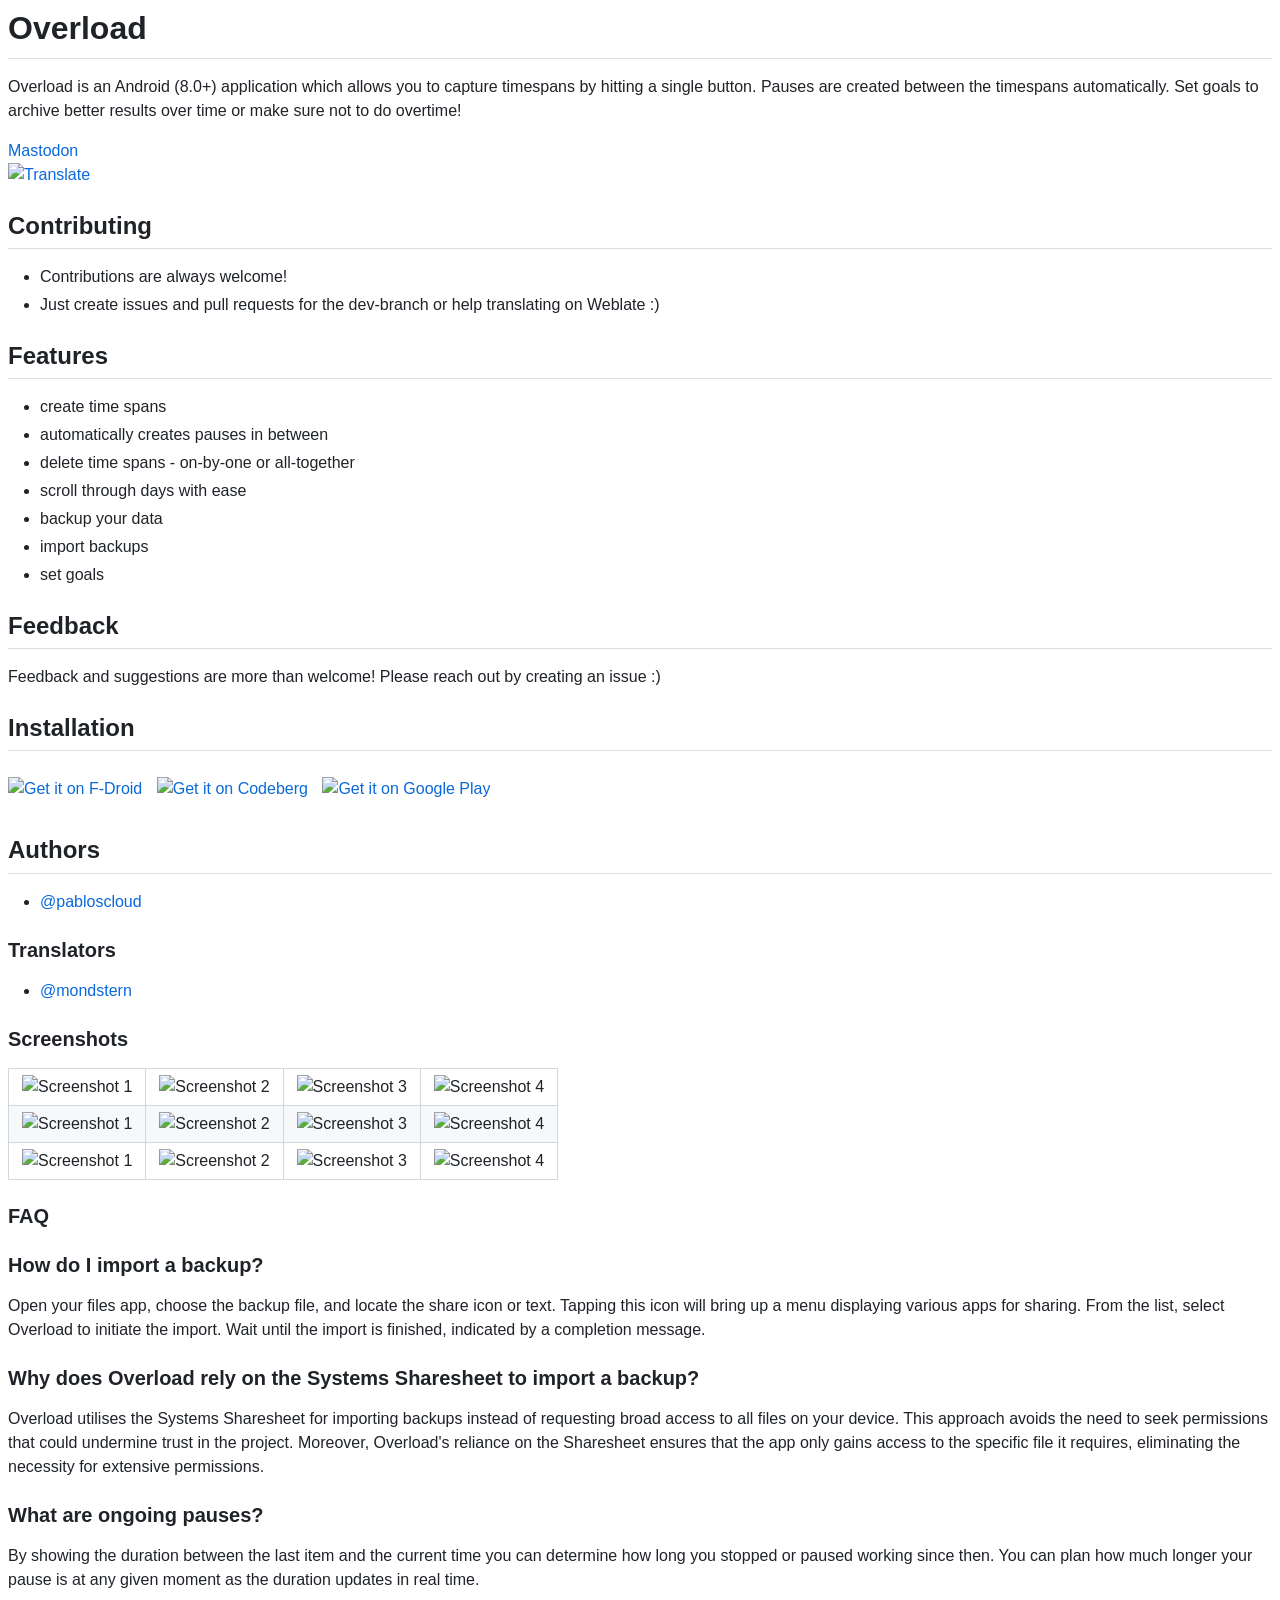
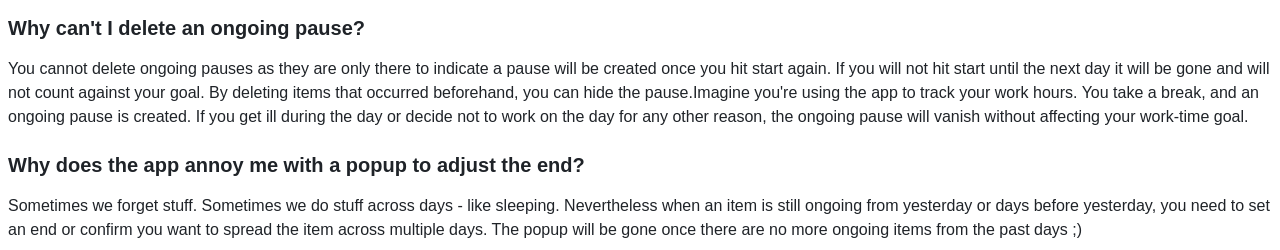
==== index.html @ 2bed5a21 "Update pages" ====
<!DOCTYPE html>
<html lang="“en-US”">
    <head>
        <meta charset="utf-8" />
        <meta name="viewport" content="width=device-width, initial-scale=1, minimal-ui" />
        <title>Overload for android</title>
        <link rel="stylesheet" href="style.css" />
    </head>
    <body>
        <article class="markdown-body">
            <h1>Overload</h1>
            <p>
                Overload is an Android (8.0+) application which allows you to capture timespans by hitting a single button. Pauses are created between the timespans automatically. Set goals to archive better results over time or make sure
                not to do overtime!
            </p>
            <a rel="me" href="https://fosstodon.org/@overloadapp">Mastodon</a>
            <p>
                <a href="https://translate.codeberg.org/engage/overload/">
                    <img alt="Translate" src="https://translate.codeberg.org/widget/overload/android/svg-badge.svg" />
                </a>
            </p>
            <h2>Contributing</h2>
            <ul>
                <li>Contributions are always welcome!</li>
                <li>Just create issues and pull requests for the dev-branch or help translating on Weblate :)</li>
            </ul>
            <h2>Features</h2>
            <ul>
                <li>create time spans</li>
                <li>automatically creates pauses in between</li>
                <li>delete time spans - on-by-one or all-together</li>
                <li>scroll through days with ease</li>
                <li>backup your data</li>
                <li>import backups</li>
                <li>set goals</li>
            </ul>
            <h2>Feedback</h2>
            <p>Feedback and suggestions are more than welcome! Please reach out by creating an issue :)</p>
            <h2>Installation</h2>
            <p>
                <a href="https://f-droid.org/app/cloud.pablos.overload">
                    <img src="https://fdroid.gitlab.io/artwork/badge/get-it-on.png" alt="Get it on F-Droid" height="60" />
                </a>
                <a href="https://codeberg.org/pabloscloud/Overload/releases">
                    <img alt="Get it on Codeberg" src="https://get-it-on.codeberg.org/get-it-on-blue-on-white.png" height="40" style="margin: 10px;" />
                </a>
                <a href="https://play.google.com/store/apps/details?id=cloud.pablos.overload">
                    <img alt="Get it on Google Play" src="https://play.google.com/intl/en_us/badges/static/images/badges/en_badge_web_generic.png" height="60" />
                </a>
            </p>
            <h2>Authors</h2>
            <ul>
                <li>
                    <a href="https://codeberg.org/pabloscloud">@pabloscloud</a>
                </li>
            </ul>
            <h3>Translators</h3>
            <ul>
                <li>
                    <a href="https://codeberg.org/mondstern">@mondstern</a>
                </li>
            </ul>
            <h3>Screenshots</h3>
            <table>
                <tbody>
                    <tr>
                        <td>
                            <img src="https://codeberg.org/pabloscloud/Overload/raw/branch/main/screenshots/1.png" alt="Screenshot 1" />
                        </td>
                        <td>
                            <img src="https://codeberg.org/pabloscloud/Overload/raw/branch/main/screenshots/2.png" alt="Screenshot 2" />
                        </td>
                        <td>
                            <img src="https://codeberg.org/pabloscloud/Overload/raw/branch/main/screenshots/3.png" alt="Screenshot 3" />
                        </td>
                        <td>
                            <img src="https://codeberg.org/pabloscloud/Overload/raw/branch/main/screenshots/4.png" alt="Screenshot 4" />
                        </td>
                    </tr>
                    <tr>
                        <td>
                            <img src="https://codeberg.org/pabloscloud/Overload/raw/branch/main/screenshots/5.png" alt="Screenshot 1" />
                        </td>
                        <td>
                            <img src="https://codeberg.org/pabloscloud/Overload/raw/branch/main/screenshots/6.png" alt="Screenshot 2" />
                        </td>
                        <td>
                            <img src="https://codeberg.org/pabloscloud/Overload/raw/branch/main/screenshots/7.png" alt="Screenshot 3" />
                        </td>
                        <td>
                            <img src="https://codeberg.org/pabloscloud/Overload/raw/branch/main/screenshots/8.png" alt="Screenshot 4" />
                        </td>
                    </tr>
                    <tr>
                        <td>
                            <img src="https://codeberg.org/pabloscloud/Overload/raw/branch/main/screenshots/9.png" alt="Screenshot 1" />
                        </td>
                        <td>
                            <img src="https://codeberg.org/pabloscloud/Overload/raw/branch/main/screenshots/10.png" alt="Screenshot 2" />
                        </td>
                        <td>
                            <img src="https://codeberg.org/pabloscloud/Overload/raw/branch/main/screenshots/11.png" alt="Screenshot 3" />
                        </td>
                        <td>
                            <img src="https://codeberg.org/pabloscloud/Overload/raw/branch/main/screenshots/12.png" alt="Screenshot 4" />
                        </td>
                    </tr>
                </tbody>
            </table>
            <h3>FAQ</h3>
            <h3 id="import-backup"><a href="#import-backup"></a>How do I import a backup?</h3>
            <p dir="auto">
                Open your files app, choose the backup file, and locate the share icon or text. Tapping this icon will bring up a menu displaying various apps for sharing. From the list, select Overload to initiate the import. Wait until
                the import is finished, indicated by a completion message.
            </p>
            <h3 id="why-does-overload-rely-on-the-systems-sharesheet-to-import-a-backup">
                <a href="#why-does-overload-rely-on-the-systems-sharesheet-to-import-a-backup"></a>Why does Overload rely on the Systems Sharesheet to import a backup?
            </h3>
            <p>
                Overload utilises the Systems Sharesheet for importing backups instead of requesting broad access to all files on your device. This approach avoids the need to seek permissions that could undermine trust in the project.
                Moreover, Overload's reliance on the Sharesheet ensures that the app only gains access to the specific file it requires, eliminating the necessity for extensive permissions.
            </p>
            <h3 id="what-are-ongoing-pauses"><a href="#what-are-ongoing-pauses"></a>What are ongoing pauses?</h3>
            <p>
                By showing the duration between the last item and the current time you can determine how long you stopped or paused working since then. You can plan how much longer your pause is at any given moment as the duration updates
                in real time.
            </p>
            <h3 id="delete-pause"><a href="#delete-pause"></a>Why can't I delete an ongoing pause?</h3>
            <p>
                You cannot delete ongoing pauses as they are only there to indicate a pause will be created once you hit start again. If you will not hit start until the next day it will be gone and will not count against your goal. By
                deleting items that occurred beforehand, you can hide the pause.Imagine you're using the app to track your work hours. You take a break, and an ongoing pause is created. If you get ill during the day or decide not to work on
                the day for any other reason, the ongoing pause will vanish without affecting your work-time goal.
            </p>
            <h3 id="spread-across-days"><a href="#spread-across-days"></a>Why does the app annoy me with a popup to adjust the end?</h3>
            <p>
                Sometimes we forget stuff. Sometimes we do stuff across days - like sleeping. Nevertheless when an item is still ongoing from yesterday or days before yesterday, you need to set an end or confirm you want to spread the item
                across multiple days. The popup will be gone once there are no more ongoing items from the past days ;)
            </p>
        </article>
    </body>
</html>
---- style.css ----
/*light*/
    .markdown-body {
      -ms-text-size-adjust: 100%;
      -webkit-text-size-adjust: 100%;
      margin: 0;
      color: #1F2328;
      background-color: #ffffff;
      font-family: -apple-system, BlinkMacSystemFont, "Segoe UI", "Noto Sans", Helvetica, Arial, sans-serif, "Apple Color Emoji", "Segoe UI Emoji";
      font-size: 16px;
      line-height: 1.5;
      word-wrap: break-word;
    }

    .markdown-body .octicon {
      display: inline-block;
      fill: currentColor;
      vertical-align: text-bottom;
    }

    .markdown-body h1:hover .anchor .octicon-link:before,
    .markdown-body h2:hover .anchor .octicon-link:before,
    .markdown-body h3:hover .anchor .octicon-link:before,
    .markdown-body h4:hover .anchor .octicon-link:before,
    .markdown-body h5:hover .anchor .octicon-link:before,
    .markdown-body h6:hover .anchor .octicon-link:before {
      width: 16px;
      height: 16px;
      content: ' ';
      display: inline-block;
      background-color: currentColor;
      -webkit-mask-image: url("data:image/svg+xml,<svg xmlns='http://www.w3.org/2000/svg' viewBox='0 0 16 16' version='1.1' aria-hidden='true'><path fill-rule='evenodd' d='M7.775 3.275a.75.75 0 001.06 1.06l1.25-1.25a2 2 0 112.83 2.83l-2.5 2.5a2 2 0 01-2.83 0 .75.75 0 00-1.06 1.06 3.5 3.5 0 004.95 0l2.5-2.5a3.5 3.5 0 00-4.95-4.95l-1.25 1.25zm-4.69 9.64a2 2 0 010-2.83l2.5-2.5a2 2 0 012.83 0 .75.75 0 001.06-1.06 3.5 3.5 0 00-4.95 0l-2.5 2.5a3.5 3.5 0 004.95 4.95l1.25-1.25a.75.75 0 00-1.06-1.06l-1.25 1.25a2 2 0 01-2.83 0z'></path></svg>");
      mask-image: url("data:image/svg+xml,<svg xmlns='http://www.w3.org/2000/svg' viewBox='0 0 16 16' version='1.1' aria-hidden='true'><path fill-rule='evenodd' d='M7.775 3.275a.75.75 0 001.06 1.06l1.25-1.25a2 2 0 112.83 2.83l-2.5 2.5a2 2 0 01-2.83 0 .75.75 0 00-1.06 1.06 3.5 3.5 0 004.95 0l2.5-2.5a3.5 3.5 0 00-4.95-4.95l-1.25 1.25zm-4.69 9.64a2 2 0 010-2.83l2.5-2.5a2 2 0 012.83 0 .75.75 0 001.06-1.06 3.5 3.5 0 00-4.95 0l-2.5 2.5a3.5 3.5 0 004.95 4.95l1.25-1.25a.75.75 0 00-1.06-1.06l-1.25 1.25a2 2 0 01-2.83 0z'></path></svg>");
    }

    .markdown-body details,
    .markdown-body figcaption,
    .markdown-body figure {
      display: block;
    }

    .markdown-body summary {
      display: list-item;
    }

    .markdown-body [hidden] {
      display: none !important;
    }

    .markdown-body a {
      background-color: transparent;
      color: #0969da;
      text-decoration: none;
    }

    .markdown-body abbr[title] {
      border-bottom: none;
      -webkit-text-decoration: underline dotted;
      text-decoration: underline dotted;
    }

    .markdown-body b,
    .markdown-body strong {
      font-weight: 600;
    }

    .markdown-body dfn {
      font-style: italic;
    }

    .markdown-body h1 {
      margin: .67em 0;
      font-weight: 600;
      padding-bottom: .3em;
      font-size: 2em;
      border-bottom: 1px solid hsla(210, 18%, 87%, 1);
    }

    .markdown-body mark {
      background-color: #fff8c5;
      color: #1F2328;
    }

    .markdown-body small {
      font-size: 90%;
    }

    .markdown-body sub,
    .markdown-body sup {
      font-size: 75%;
      line-height: 0;
      position: relative;
      vertical-align: baseline;
    }

    .markdown-body sub {
      bottom: -0.25em;
    }

    .markdown-body sup {
      top: -0.5em;
    }

    .markdown-body img {
      border-style: none;
      max-width: 100%;
      box-sizing: content-box;
      background-color: #ffffff;
    }

    .markdown-body code,
    .markdown-body kbd,
    .markdown-body pre,
    .markdown-body samp {
      font-family: monospace;
      font-size: 1em;
    }

    .markdown-body figure {
      margin: 1em 40px;
    }

    .markdown-body hr {
      box-sizing: content-box;
      overflow: hidden;
      background: transparent;
      border-bottom: 1px solid hsla(210, 18%, 87%, 1);
      height: .25em;
      padding: 0;
      margin: 24px 0;
      background-color: #d0d7de;
      border: 0;
    }

    .markdown-body input {
      font: inherit;
      margin: 0;
      overflow: visible;
      font-family: inherit;
      font-size: inherit;
      line-height: inherit;
    }

    .markdown-body [type=button],
    .markdown-body [type=reset],
    .markdown-body [type=submit] {
      -webkit-appearance: button;
    }

    .markdown-body [type=checkbox],
    .markdown-body [type=radio] {
      box-sizing: border-box;
      padding: 0;
    }

    .markdown-body [type=number]::-webkit-inner-spin-button,
    .markdown-body [type=number]::-webkit-outer-spin-button {
      height: auto;
    }

    .markdown-body [type=search]::-webkit-search-cancel-button,
    .markdown-body [type=search]::-webkit-search-decoration {
      -webkit-appearance: none;
    }

    .markdown-body ::-webkit-input-placeholder {
      color: inherit;
      opacity: .54;
    }

    .markdown-body ::-webkit-file-upload-button {
      -webkit-appearance: button;
      font: inherit;
    }

    .markdown-body a:hover {
      text-decoration: underline;
    }

    .markdown-body ::placeholder {
      color: #6e7781;
      opacity: 1;
    }

    .markdown-body hr::before {
      display: table;
      content: "";
    }

    .markdown-body hr::after {
      display: table;
      clear: both;
      content: "";
    }

    .markdown-body table {
      border-spacing: 0;
      border-collapse: collapse;
      display: block;
      width: max-content;
      max-width: 100%;
      overflow: auto;
    }

    .markdown-body td,
    .markdown-body th {
      padding: 0;
    }

    .markdown-body details summary {
      cursor: pointer;
    }

    .markdown-body details:not([open])>*:not(summary) {
      display: none !important;
    }

    .markdown-body a:focus,
    .markdown-body [role=button]:focus,
    .markdown-body input[type=radio]:focus,
    .markdown-body input[type=checkbox]:focus {
      outline: 2px solid #0969da;
      outline-offset: -2px;
      box-shadow: none;
    }

    .markdown-body a:focus:not(:focus-visible),
    .markdown-body [role=button]:focus:not(:focus-visible),
    .markdown-body input[type=radio]:focus:not(:focus-visible),
    .markdown-body input[type=checkbox]:focus:not(:focus-visible) {
      outline: solid 1px transparent;
    }

    .markdown-body a:focus-visible,
    .markdown-body [role=button]:focus-visible,
    .markdown-body input[type=radio]:focus-visible,
    .markdown-body input[type=checkbox]:focus-visible {
      outline: 2px solid #0969da;
      outline-offset: -2px;
      box-shadow: none;
    }

    .markdown-body a:not([class]):focus,
    .markdown-body a:not([class]):focus-visible,
    .markdown-body input[type=radio]:focus,
    .markdown-body input[type=radio]:focus-visible,
    .markdown-body input[type=checkbox]:focus,
    .markdown-body input[type=checkbox]:focus-visible {
      outline-offset: 0;
    }

    .markdown-body kbd {
      display: inline-block;
      padding: 3px 5px;
      font: 11px ui-monospace, SFMono-Regular, SF Mono, Menlo, Consolas, Liberation Mono, monospace;
      line-height: 10px;
      color: #1F2328;
      vertical-align: middle;
      background-color: #f6f8fa;
      border: solid 1px rgba(175, 184, 193, 0.2);
      border-bottom-color: rgba(175, 184, 193, 0.2);
      border-radius: 6px;
      box-shadow: inset 0 -1px 0 rgba(175, 184, 193, 0.2);
    }

    .markdown-body h1,
    .markdown-body h2,
    .markdown-body h3,
    .markdown-body h4,
    .markdown-body h5,
    .markdown-body h6 {
      margin-top: 24px;
      margin-bottom: 16px;
      font-weight: 600;
      line-height: 1.25;
    }

    .markdown-body h2 {
      font-weight: 600;
      padding-bottom: .3em;
      font-size: 1.5em;
      border-bottom: 1px solid hsla(210, 18%, 87%, 1);
    }

    .markdown-body h3 {
      font-weight: 600;
      font-size: 1.25em;
    }

    .markdown-body h4 {
      font-weight: 600;
      font-size: 1em;
    }

    .markdown-body h5 {
      font-weight: 600;
      font-size: .875em;
    }

    .markdown-body h6 {
      font-weight: 600;
      font-size: .85em;
      color: #656d76;
    }

    .markdown-body p {
      margin-top: 0;
      margin-bottom: 10px;
    }

    .markdown-body blockquote {
      margin: 0;
      padding: 0 1em;
      color: #656d76;
      border-left: .25em solid #d0d7de;
    }

    .markdown-body ul,
    .markdown-body ol {
      margin-top: 0;
      margin-bottom: 0;
      padding-left: 2em;
    }

    .markdown-body ol ol,
    .markdown-body ul ol {
      list-style-type: lower-roman;
    }

    .markdown-body ul ul ol,
    .markdown-body ul ol ol,
    .markdown-body ol ul ol,
    .markdown-body ol ol ol {
      list-style-type: lower-alpha;
    }

    .markdown-body dd {
      margin-left: 0;
    }

    .markdown-body tt,
    .markdown-body code,
    .markdown-body samp {
      font-family: ui-monospace, SFMono-Regular, SF Mono, Menlo, Consolas, Liberation Mono, monospace;
      font-size: 12px;
    }

    .markdown-body pre {
      margin-top: 0;
      margin-bottom: 0;
      font-family: ui-monospace, SFMono-Regular, SF Mono, Menlo, Consolas, Liberation Mono, monospace;
      font-size: 12px;
      word-wrap: normal;
    }

    .markdown-body .octicon {
      display: inline-block;
      overflow: visible !important;
      vertical-align: text-bottom;
      fill: currentColor;
    }

    .markdown-body input::-webkit-outer-spin-button,
    .markdown-body input::-webkit-inner-spin-button {
      margin: 0;
      -webkit-appearance: none;
      appearance: none;
    }

    .markdown-body::before {
      display: table;
      content: "";
    }

    .markdown-body::after {
      display: table;
      clear: both;
      content: "";
    }

    .markdown-body>*:first-child {
      margin-top: 0 !important;
    }

    .markdown-body>*:last-child {
      margin-bottom: 0 !important;
    }

    .markdown-body a:not([href]) {
      color: inherit;
      text-decoration: none;
    }

    .markdown-body .absent {
      color: #d1242f;
    }

    .markdown-body .anchor {
      float: left;
      padding-right: 4px;
      margin-left: -20px;
      line-height: 1;
    }

    .markdown-body .anchor:focus {
      outline: none;
    }

    .markdown-body p,
    .markdown-body blockquote,
    .markdown-body ul,
    .markdown-body ol,
    .markdown-body dl,
    .markdown-body table,
    .markdown-body pre,
    .markdown-body details {
      margin-top: 0;
      margin-bottom: 16px;
    }

    .markdown-body blockquote>:first-child {
      margin-top: 0;
    }

    .markdown-body blockquote>:last-child {
      margin-bottom: 0;
    }

    .markdown-body h1 .octicon-link,
    .markdown-body h2 .octicon-link,
    .markdown-body h3 .octicon-link,
    .markdown-body h4 .octicon-link,
    .markdown-body h5 .octicon-link,
    .markdown-body h6 .octicon-link {
      color: #1F2328;
      vertical-align: middle;
      visibility: hidden;
    }

    .markdown-body h1:hover .anchor,
    .markdown-body h2:hover .anchor,
    .markdown-body h3:hover .anchor,
    .markdown-body h4:hover .anchor,
    .markdown-body h5:hover .anchor,
    .markdown-body h6:hover .anchor {
      text-decoration: none;
    }

    .markdown-body h1:hover .anchor .octicon-link,
    .markdown-body h2:hover .anchor .octicon-link,
    .markdown-body h3:hover .anchor .octicon-link,
    .markdown-body h4:hover .anchor .octicon-link,
    .markdown-body h5:hover .anchor .octicon-link,
    .markdown-body h6:hover .anchor .octicon-link {
      visibility: visible;
    }

    .markdown-body h1 tt,
    .markdown-body h1 code,
    .markdown-body h2 tt,
    .markdown-body h2 code,
    .markdown-body h3 tt,
    .markdown-body h3 code,
    .markdown-body h4 tt,
    .markdown-body h4 code,
    .markdown-body h5 tt,
    .markdown-body h5 code,
    .markdown-body h6 tt,
    .markdown-body h6 code {
      padding: 0 .2em;
      font-size: inherit;
    }

    .markdown-body summary h1,
    .markdown-body summary h2,
    .markdown-body summary h3,
    .markdown-body summary h4,
    .markdown-body summary h5,
    .markdown-body summary h6 {
      display: inline-block;
    }

    .markdown-body summary h1 .anchor,
    .markdown-body summary h2 .anchor,
    .markdown-body summary h3 .anchor,
    .markdown-body summary h4 .anchor,
    .markdown-body summary h5 .anchor,
    .markdown-body summary h6 .anchor {
      margin-left: -40px;
    }

    .markdown-body summary h1,
    .markdown-body summary h2 {
      padding-bottom: 0;
      border-bottom: 0;
    }

    .markdown-body ul.no-list,
    .markdown-body ol.no-list {
      padding: 0;
      list-style-type: none;
    }

    .markdown-body ol[type="a s"] {
      list-style-type: lower-alpha;
    }

    .markdown-body ol[type="A s"] {
      list-style-type: upper-alpha;
    }

    .markdown-body ol[type="i s"] {
      list-style-type: lower-roman;
    }

    .markdown-body ol[type="I s"] {
      list-style-type: upper-roman;
    }

    .markdown-body ol[type="1"] {
      list-style-type: decimal;
    }

    .markdown-body div>ol:not([type]) {
      list-style-type: decimal;
    }

    .markdown-body ul ul,
    .markdown-body ul ol,
    .markdown-body ol ol,
    .markdown-body ol ul {
      margin-top: 0;
      margin-bottom: 0;
    }

    .markdown-body li>p {
      margin-top: 16px;
    }

    .markdown-body li+li {
      margin-top: .25em;
    }

    .markdown-body dl {
      padding: 0;
    }

    .markdown-body dl dt {
      padding: 0;
      margin-top: 16px;
      font-size: 1em;
      font-style: italic;
      font-weight: 600;
    }

    .markdown-body dl dd {
      padding: 0 16px;
      margin-bottom: 16px;
    }

    .markdown-body table th {
      font-weight: 600;
    }

    .markdown-body table th,
    .markdown-body table td {
      padding: 6px 13px;
      border: 1px solid #d0d7de;
    }

    .markdown-body table td>:last-child {
      margin-bottom: 0;
    }

    .markdown-body table tr {
      background-color: #ffffff;
      border-top: 1px solid hsla(210, 18%, 87%, 1);
    }

    .markdown-body table tr:nth-child(2n) {
      background-color: #f6f8fa;
    }

    .markdown-body table img {
      background-color: transparent;
    }

    .markdown-body img[align=right] {
      padding-left: 20px;
    }

    .markdown-body img[align=left] {
      padding-right: 20px;
    }

    .markdown-body .emoji {
      max-width: none;
      vertical-align: text-top;
      background-color: transparent;
    }

    .markdown-body span.frame {
      display: block;
      overflow: hidden;
    }

    .markdown-body span.frame>span {
      display: block;
      float: left;
      width: auto;
      padding: 7px;
      margin: 13px 0 0;
      overflow: hidden;
      border: 1px solid #d0d7de;
    }

    .markdown-body span.frame span img {
      display: block;
      float: left;
    }

    .markdown-body span.frame span span {
      display: block;
      padding: 5px 0 0;
      clear: both;
      color: #1F2328;
    }

    .markdown-body span.align-center {
      display: block;
      overflow: hidden;
      clear: both;
    }

    .markdown-body span.align-center>span {
      display: block;
      margin: 13px auto 0;
      overflow: hidden;
      text-align: center;
    }

    .markdown-body span.align-center span img {
      margin: 0 auto;
      text-align: center;
    }

    .markdown-body span.align-right {
      display: block;
      overflow: hidden;
      clear: both;
    }

    .markdown-body span.align-right>span {
      display: block;
      margin: 13px 0 0;
      overflow: hidden;
      text-align: right;
    }

    .markdown-body span.align-right span img {
      margin: 0;
      text-align: right;
    }

    .markdown-body span.float-left {
      display: block;
      float: left;
      margin-right: 13px;
      overflow: hidden;
    }

    .markdown-body span.float-left span {
      margin: 13px 0 0;
    }

    .markdown-body span.float-right {
      display: block;
      float: right;
      margin-left: 13px;
      overflow: hidden;
    }

    .markdown-body span.float-right>span {
      display: block;
      margin: 13px auto 0;
      overflow: hidden;
      text-align: right;
    }

    .markdown-body code,
    .markdown-body tt {
      padding: .2em .4em;
      margin: 0;
      font-size: 85%;
      white-space: break-spaces;
      background-color: rgba(175, 184, 193, 0.2);
      border-radius: 6px;
    }

    .markdown-body code br,
    .markdown-body tt br {
      display: none;
    }

    .markdown-body del code {
      text-decoration: inherit;
    }

    .markdown-body samp {
      font-size: 85%;
    }

    .markdown-body pre code {
      font-size: 100%;
    }

    .markdown-body pre>code {
      padding: 0;
      margin: 0;
      word-break: normal;
      white-space: pre;
      background: transparent;
      border: 0;
    }

    .markdown-body .highlight {
      margin-bottom: 16px;
    }

    .markdown-body .highlight pre {
      margin-bottom: 0;
      word-break: normal;
    }

    .markdown-body .highlight pre,
    .markdown-body pre {
      padding: 16px;
      overflow: auto;
      font-size: 85%;
      line-height: 1.45;
      color: #1F2328;
      background-color: #f6f8fa;
      border-radius: 6px;
    }

    .markdown-body pre code,
    .markdown-body pre tt {
      display: inline;
      max-width: auto;
      padding: 0;
      margin: 0;
      overflow: visible;
      line-height: inherit;
      word-wrap: normal;
      background-color: transparent;
      border: 0;
    }

    .markdown-body .csv-data td,
    .markdown-body .csv-data th {
      padding: 5px;
      overflow: hidden;
      font-size: 12px;
      line-height: 1;
      text-align: left;
      white-space: nowrap;
    }

    .markdown-body .csv-data .blob-num {
      padding: 10px 8px 9px;
      text-align: right;
      background: #ffffff;
      border: 0;
    }

    .markdown-body .csv-data tr {
      border-top: 0;
    }

    .markdown-body .csv-data th {
      font-weight: 600;
      background: #f6f8fa;
      border-top: 0;
    }

    .markdown-body [data-footnote-ref]::before {
      content: "[";
    }

    .markdown-body [data-footnote-ref]::after {
      content: "]";
    }

    .markdown-body .footnotes {
      font-size: 12px;
      color: #656d76;
      border-top: 1px solid #d0d7de;
    }

    .markdown-body .footnotes ol {
      padding-left: 16px;
    }

    .markdown-body .footnotes ol ul {
      display: inline-block;
      padding-left: 16px;
      margin-top: 16px;
    }

    .markdown-body .footnotes li {
      position: relative;
    }

    .markdown-body .footnotes li:target::before {
      position: absolute;
      top: -8px;
      right: -8px;
      bottom: -8px;
      left: -24px;
      pointer-events: none;
      content: "";
      border: 2px solid #0969da;
      border-radius: 6px;
    }

    .markdown-body .footnotes li:target {
      color: #1F2328;
    }

    .markdown-body .footnotes .data-footnote-backref g-emoji {
      font-family: monospace;
    }

    .markdown-body .pl-c {
      color: #6e7781;
    }

    .markdown-body .pl-c1,
    .markdown-body .pl-s .pl-v {
      color: #0550ae;
    }

    .markdown-body .pl-e,
    .markdown-body .pl-en {
      color: #6639ba;
    }

    .markdown-body .pl-smi,
    .markdown-body .pl-s .pl-s1 {
      color: #24292f;
    }

    .markdown-body .pl-ent {
      color: #116329;
    }

    .markdown-body .pl-k {
      color: #cf222e;
    }

    .markdown-body .pl-s,
    .markdown-body .pl-pds,
    .markdown-body .pl-s .pl-pse .pl-s1,
    .markdown-body .pl-sr,
    .markdown-body .pl-sr .pl-cce,
    .markdown-body .pl-sr .pl-sre,
    .markdown-body .pl-sr .pl-sra {
      color: #0a3069;
    }

    .markdown-body .pl-v,
    .markdown-body .pl-smw {
      color: #953800;
    }

    .markdown-body .pl-bu {
      color: #82071e;
    }

    .markdown-body .pl-ii {
      color: #f6f8fa;
      background-color: #82071e;
    }

    .markdown-body .pl-c2 {
      color: #f6f8fa;
      background-color: #cf222e;
    }

    .markdown-body .pl-sr .pl-cce {
      font-weight: bold;
      color: #116329;
    }

    .markdown-body .pl-ml {
      color: #3b2300;
    }

    .markdown-body .pl-mh,
    .markdown-body .pl-mh .pl-en,
    .markdown-body .pl-ms {
      font-weight: bold;
      color: #0550ae;
    }

    .markdown-body .pl-mi {
      font-style: italic;
      color: #24292f;
    }

    .markdown-body .pl-mb {
      font-weight: bold;
      color: #24292f;
    }

    .markdown-body .pl-md {
      color: #82071e;
      background-color: #ffebe9;
    }

    .markdown-body .pl-mi1 {
      color: #116329;
      background-color: #dafbe1;
    }

    .markdown-body .pl-mc {
      color: #953800;
      background-color: #ffd8b5;
    }

    .markdown-body .pl-mi2 {
      color: #eaeef2;
      background-color: #0550ae;
    }

    .markdown-body .pl-mdr {
      font-weight: bold;
      color: #8250df;
    }

    .markdown-body .pl-ba {
      color: #57606a;
    }

    .markdown-body .pl-sg {
      color: #8c959f;
    }

    .markdown-body .pl-corl {
      text-decoration: underline;
      color: #0a3069;
    }

    .markdown-body g-emoji {
      display: inline-block;
      min-width: 1ch;
      font-family: "Apple Color Emoji", "Segoe UI Emoji", "Segoe UI Symbol";
      font-size: 1em;
      font-style: normal !important;
      font-weight: 400;
      line-height: 1;
      vertical-align: -0.075em;
    }

    .markdown-body g-emoji img {
      width: 1em;
      height: 1em;
    }

    .markdown-body .task-list-item {
      list-style-type: none;
    }

    .markdown-body .task-list-item label {
      font-weight: 400;
    }

    .markdown-body .task-list-item.enabled label {
      cursor: pointer;
    }

    .markdown-body .task-list-item+.task-list-item {
      margin-top: 4px;
    }

    .markdown-body .task-list-item .handle {
      display: none;
    }

    .markdown-body .task-list-item-checkbox {
      margin: 0 .2em .25em -1.4em;
      vertical-align: middle;
    }

    .markdown-body .contains-task-list:dir(rtl) .task-list-item-checkbox {
      margin: 0 -1.6em .25em .2em;
    }

    .markdown-body .contains-task-list {
      position: relative;
    }

    .markdown-body .contains-task-list:hover .task-list-item-convert-container,
    .markdown-body .contains-task-list:focus-within .task-list-item-convert-container {
      display: block;
      width: auto;
      height: 24px;
      overflow: visible;
      clip: auto;
    }

    .markdown-body ::-webkit-calendar-picker-indicator {
      filter: invert(50%);
    }
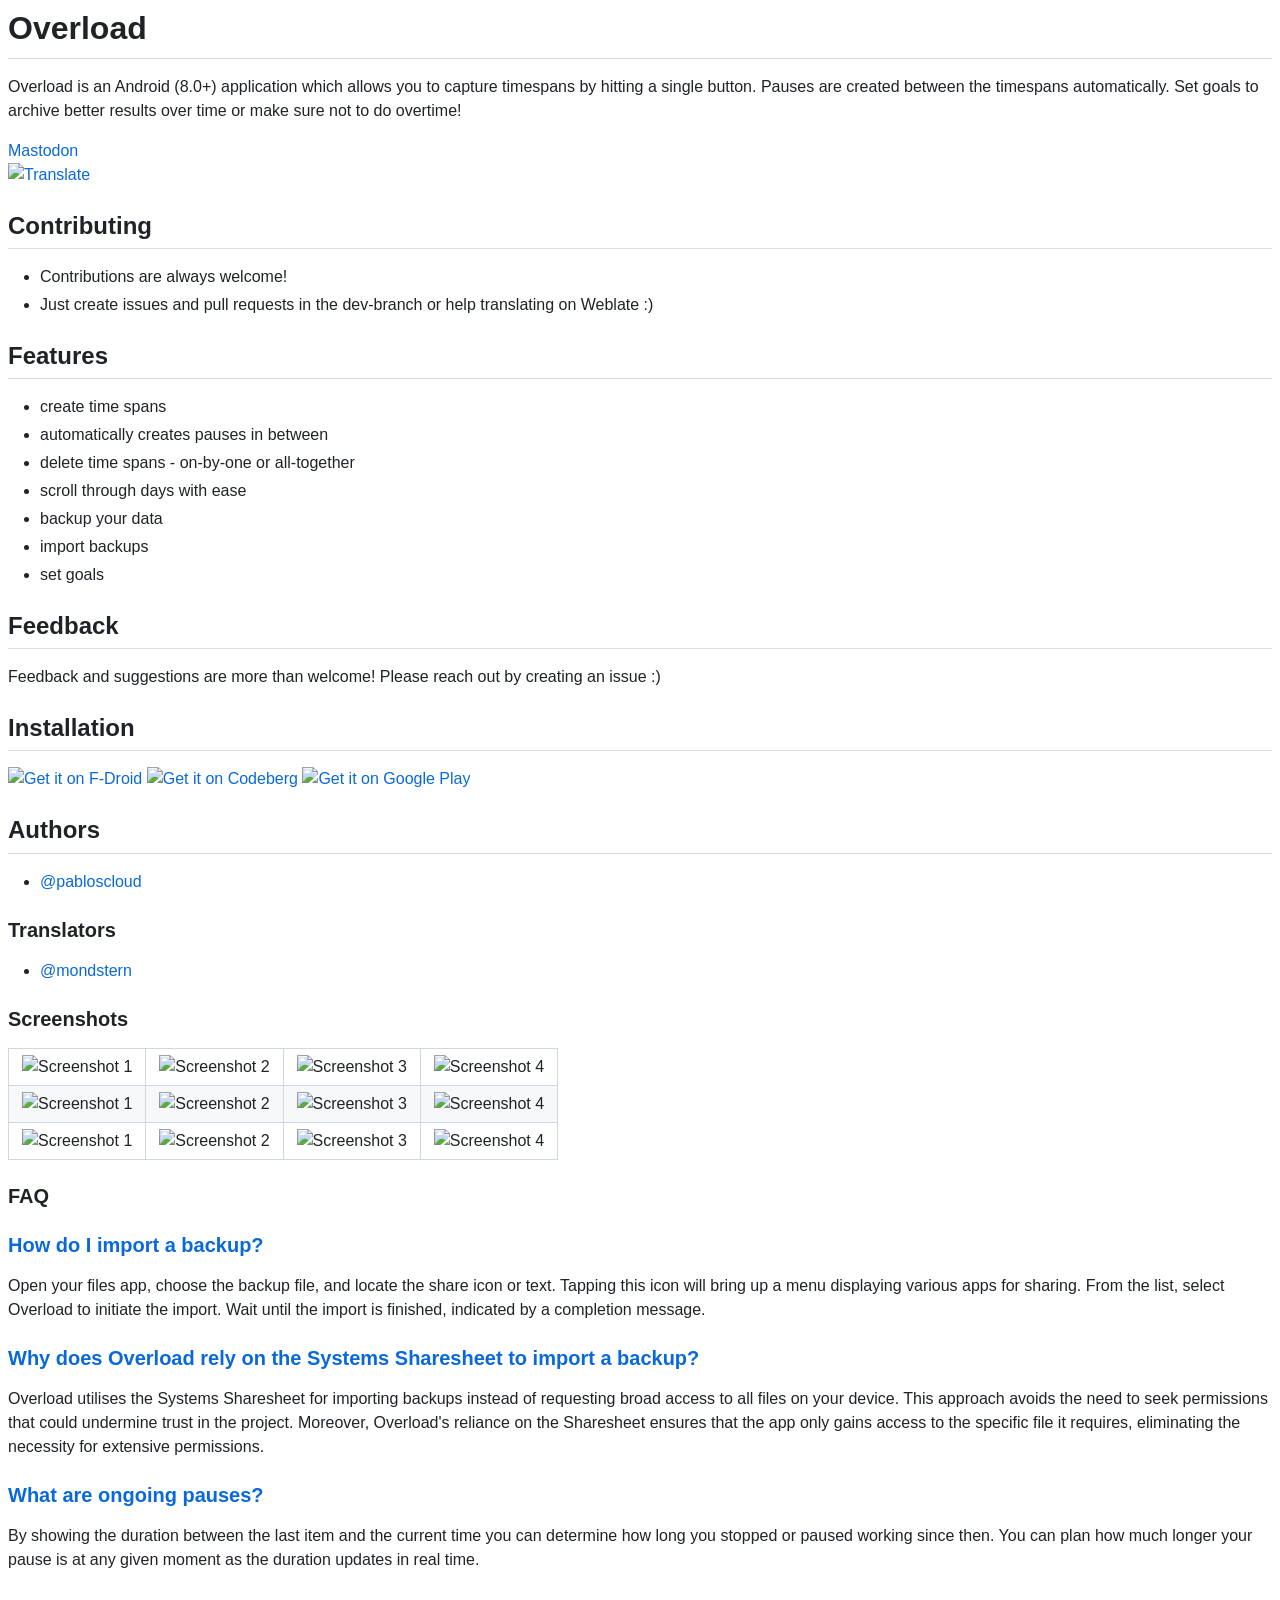
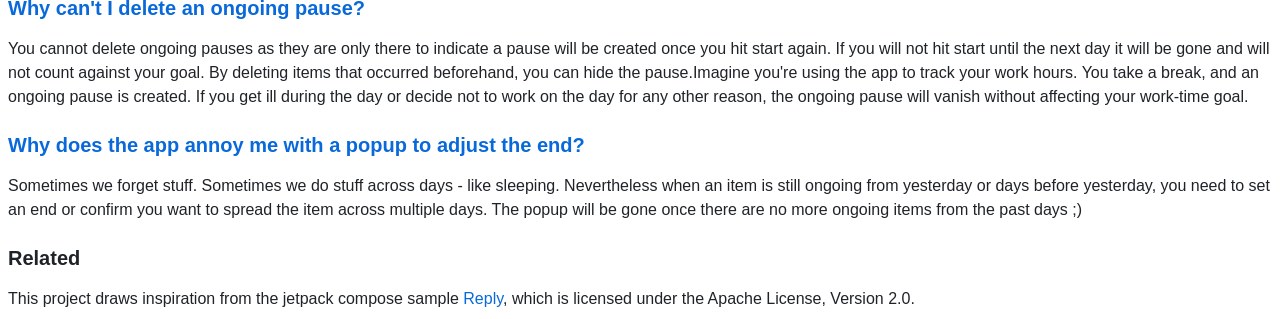
==== commit a65fb7e6: "Update index.html" ====
--- a/index.html
+++ b/index.html
@@ -22,7 +22,7 @@
             <h2>Contributing</h2>
             <ul>
                 <li>Contributions are always welcome!</li>
-                <li>Just create issues and pull requests for the dev-branch or help translating on Weblate :)</li>
+                <li>Just create issues and pull requests in the dev-branch or help translating on Weblate :)</li>
             </ul>
             <h2>Features</h2>
             <ul>
@@ -42,7 +42,7 @@
                     <img src="https://fdroid.gitlab.io/artwork/badge/get-it-on.png" alt="Get it on F-Droid" height="60" />
                 </a>
                 <a href="https://codeberg.org/pabloscloud/Overload/releases">
-                    <img alt="Get it on Codeberg" src="https://get-it-on.codeberg.org/get-it-on-blue-on-white.png" height="40" style="margin: 10px;" />
+                    <img alt="Get it on Codeberg" src="https://i.imgur.com/y2BF7l0.png" height="60" />
                 </a>
                 <a href="https://play.google.com/store/apps/details?id=cloud.pablos.overload">
                     <img alt="Get it on Google Play" src="https://play.google.com/intl/en_us/badges/static/images/badges/en_badge_web_generic.png" height="60" />
@@ -108,34 +108,34 @@
                 </tbody>
             </table>
             <h3>FAQ</h3>
-            <h3 id="import-backup"><a href="#import-backup"></a>How do I import a backup?</h3>
+            <h3 id="import-backup"><a href="#import-backup">How do I import a backup?</a></h3>
             <p dir="auto">
                 Open your files app, choose the backup file, and locate the share icon or text. Tapping this icon will bring up a menu displaying various apps for sharing. From the list, select Overload to initiate the import. Wait until
                 the import is finished, indicated by a completion message.
             </p>
-            <h3 id="why-does-overload-rely-on-the-systems-sharesheet-to-import-a-backup">
-                <a href="#why-does-overload-rely-on-the-systems-sharesheet-to-import-a-backup"></a>Why does Overload rely on the Systems Sharesheet to import a backup?
-            </h3>
+            <h3 id="why-does-overload-rely-on-the-systems-sharesheet-to-import-a-backup"><a href="#why-does-overload-rely-on-the-systems-sharesheet-to-import-a-backup">Why does Overload rely on the Systems Sharesheet to import a backup?</a></h3>
             <p>
                 Overload utilises the Systems Sharesheet for importing backups instead of requesting broad access to all files on your device. This approach avoids the need to seek permissions that could undermine trust in the project.
                 Moreover, Overload's reliance on the Sharesheet ensures that the app only gains access to the specific file it requires, eliminating the necessity for extensive permissions.
             </p>
-            <h3 id="what-are-ongoing-pauses"><a href="#what-are-ongoing-pauses"></a>What are ongoing pauses?</h3>
+            <h3 id="what-are-ongoing-pauses"><a href="#what-are-ongoing-pauses">What are ongoing pauses?</a></h3>
             <p>
                 By showing the duration between the last item and the current time you can determine how long you stopped or paused working since then. You can plan how much longer your pause is at any given moment as the duration updates
                 in real time.
             </p>
-            <h3 id="delete-pause"><a href="#delete-pause"></a>Why can't I delete an ongoing pause?</h3>
+            <h3 id="delete-pause"><a href="#delete-pause">Why can't I delete an ongoing pause?</a></h3>
             <p>
                 You cannot delete ongoing pauses as they are only there to indicate a pause will be created once you hit start again. If you will not hit start until the next day it will be gone and will not count against your goal. By
                 deleting items that occurred beforehand, you can hide the pause.Imagine you're using the app to track your work hours. You take a break, and an ongoing pause is created. If you get ill during the day or decide not to work on
                 the day for any other reason, the ongoing pause will vanish without affecting your work-time goal.
             </p>
-            <h3 id="spread-across-days"><a href="#spread-across-days"></a>Why does the app annoy me with a popup to adjust the end?</h3>
+            <h3 id="spread-across-days"><a href="#spread-across-days">Why does the app annoy me with a popup to adjust the end?</a></h3>
             <p>
                 Sometimes we forget stuff. Sometimes we do stuff across days - like sleeping. Nevertheless when an item is still ongoing from yesterday or days before yesterday, you need to set an end or confirm you want to spread the item
                 across multiple days. The popup will be gone once there are no more ongoing items from the past days ;)
             </p>
+            <h3>Related</h3>
+            <p>This project draws inspiration from the jetpack compose sample <a href="https://github.com/android/compose-samples/tree/main/Reply">Reply</a>, which is licensed under the Apache License, Version 2.0.</p>
         </article>
     </body>
 </html>
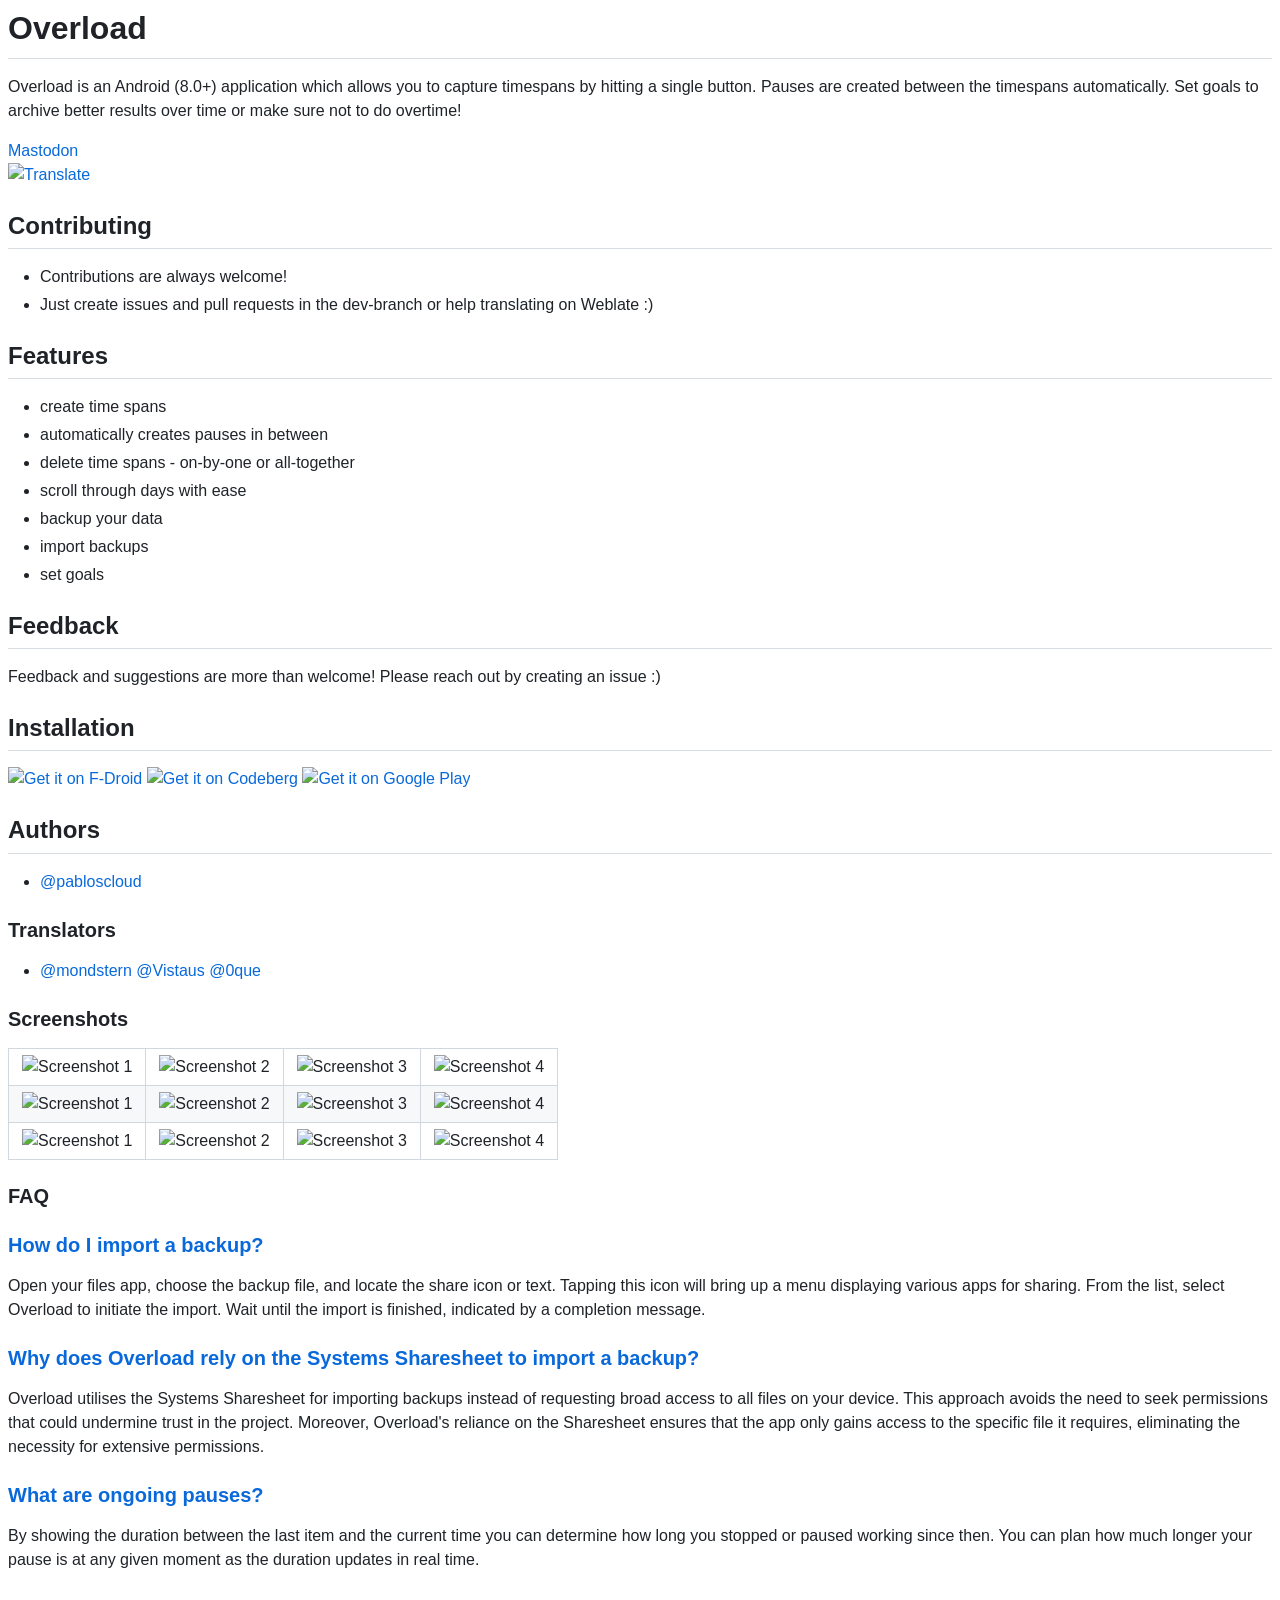
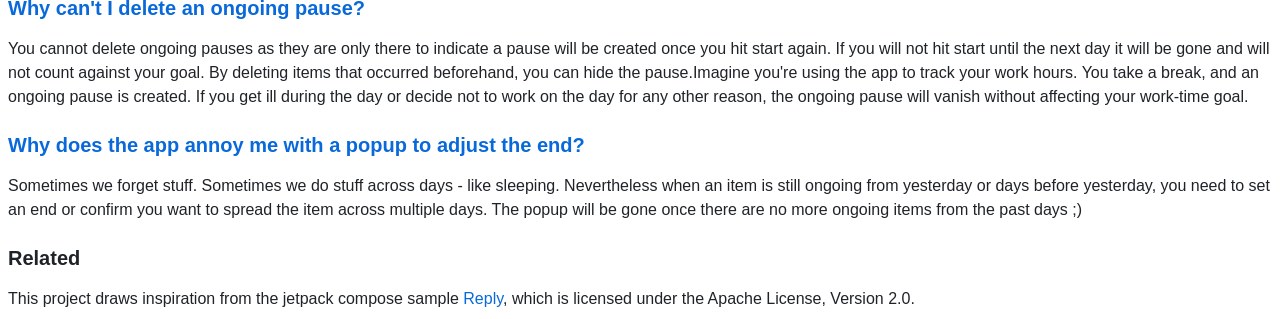
==== commit 904641d3: "Update index.html" ====
--- a/index.html
+++ b/index.html
@@ -58,6 +58,8 @@
             <ul>
                 <li>
                     <a href="https://codeberg.org/mondstern">@mondstern</a>
+                    <a href="https://codeberg.org/Vistaus">@Vistaus</a>
+                    <a href="https://codeberg.org/0que">@0que</a>
                 </li>
             </ul>
             <h3>Screenshots</h3>
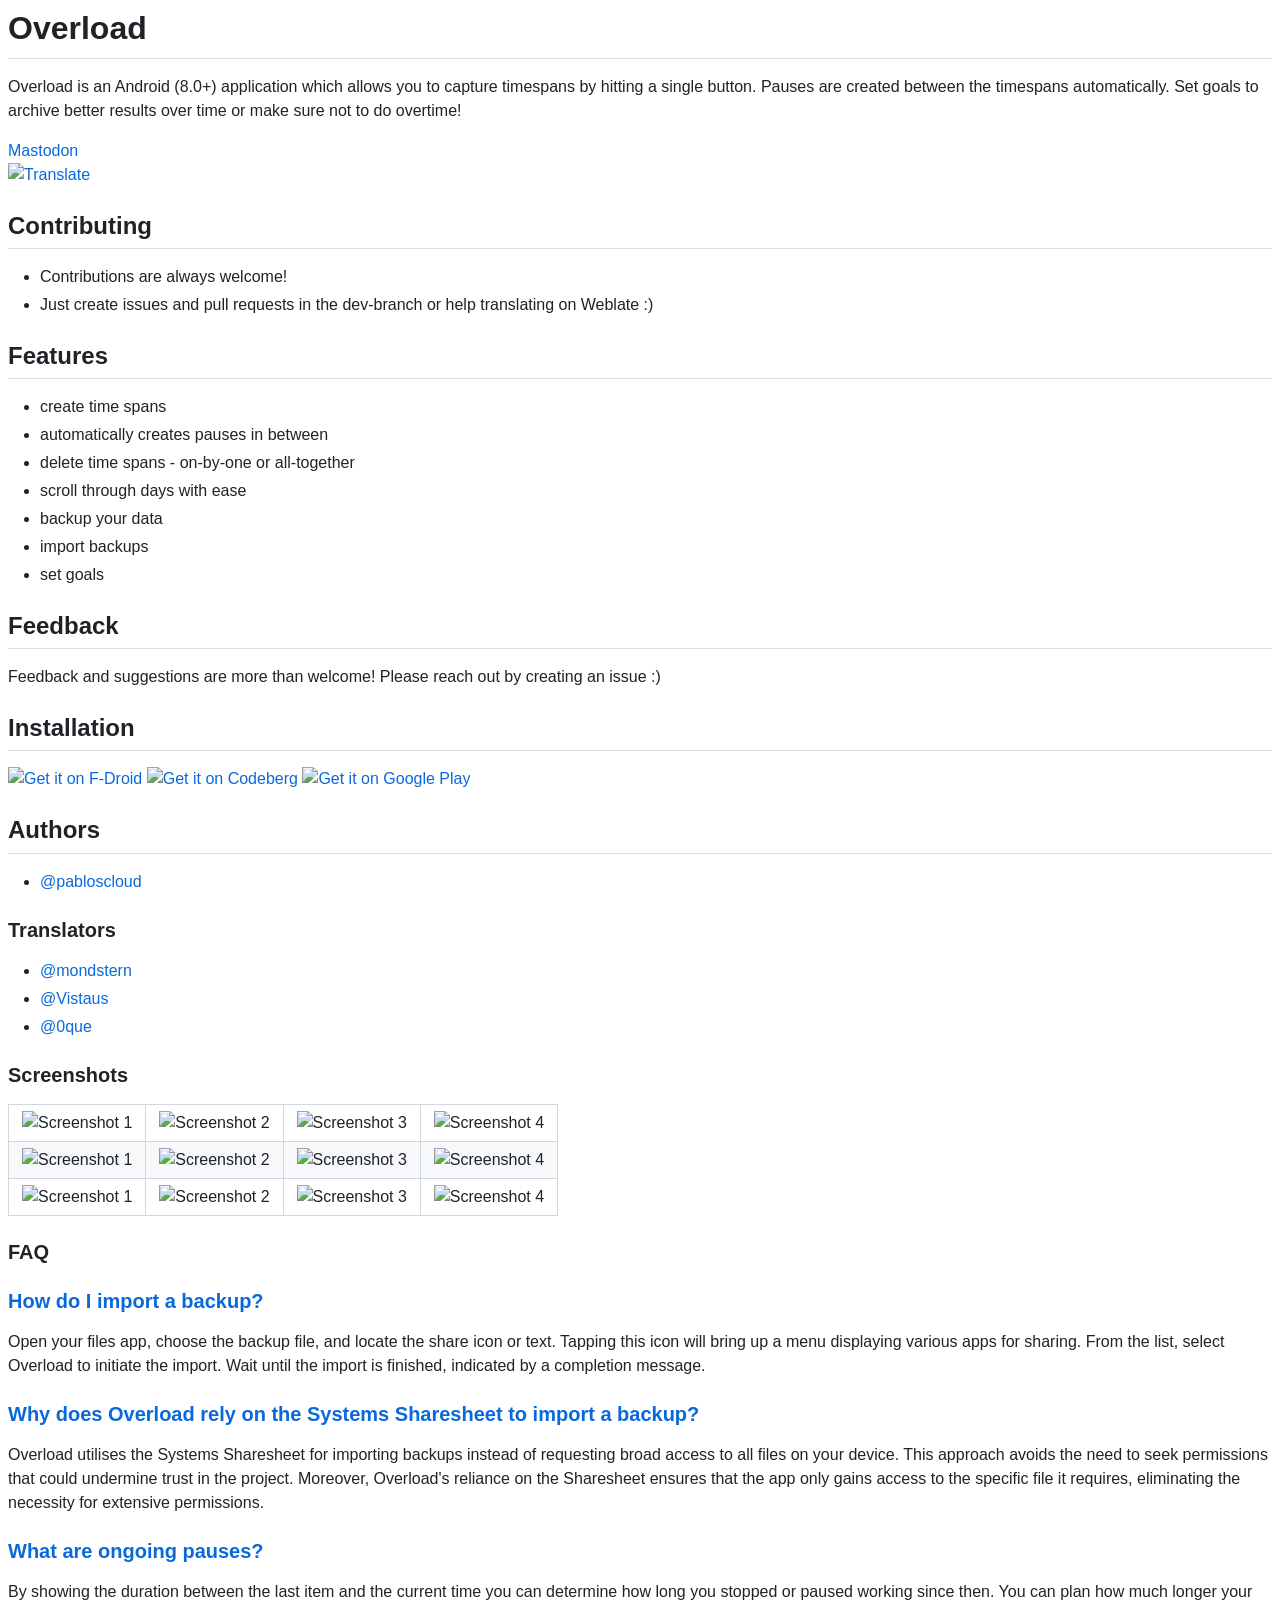
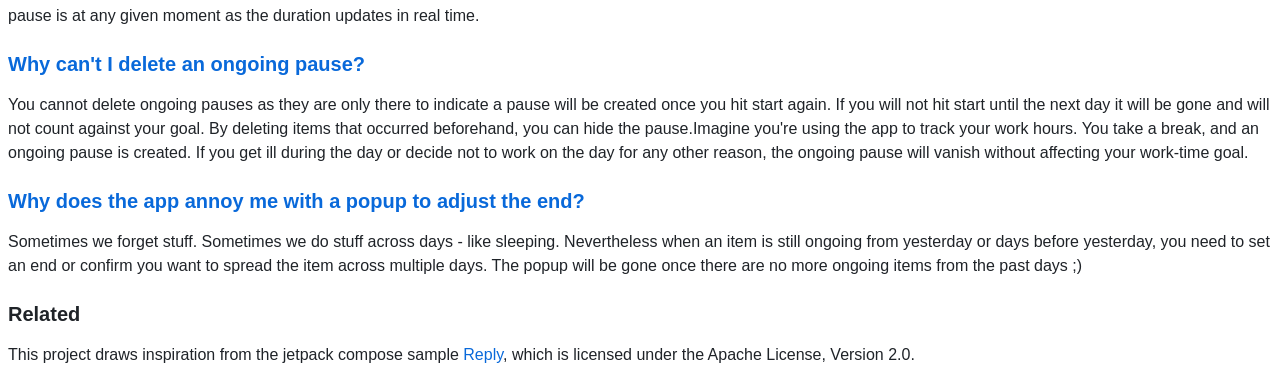
==== commit 7bdacb94: "Update index.html" ====
--- a/index.html
+++ b/index.html
@@ -56,11 +56,9 @@
             </ul>
             <h3>Translators</h3>
             <ul>
-                <li>
-                    <a href="https://codeberg.org/mondstern">@mondstern</a>
-                    <a href="https://codeberg.org/Vistaus">@Vistaus</a>
-                    <a href="https://codeberg.org/0que">@0que</a>
-                </li>
+                <li><a href="https://codeberg.org/mondstern">@mondstern</a></li>
+                <li><a href="https://codeberg.org/Vistaus">@Vistaus</a></li>
+                <li><a href="https://codeberg.org/0que">@0que</a></li>
             </ul>
             <h3>Screenshots</h3>
             <table>
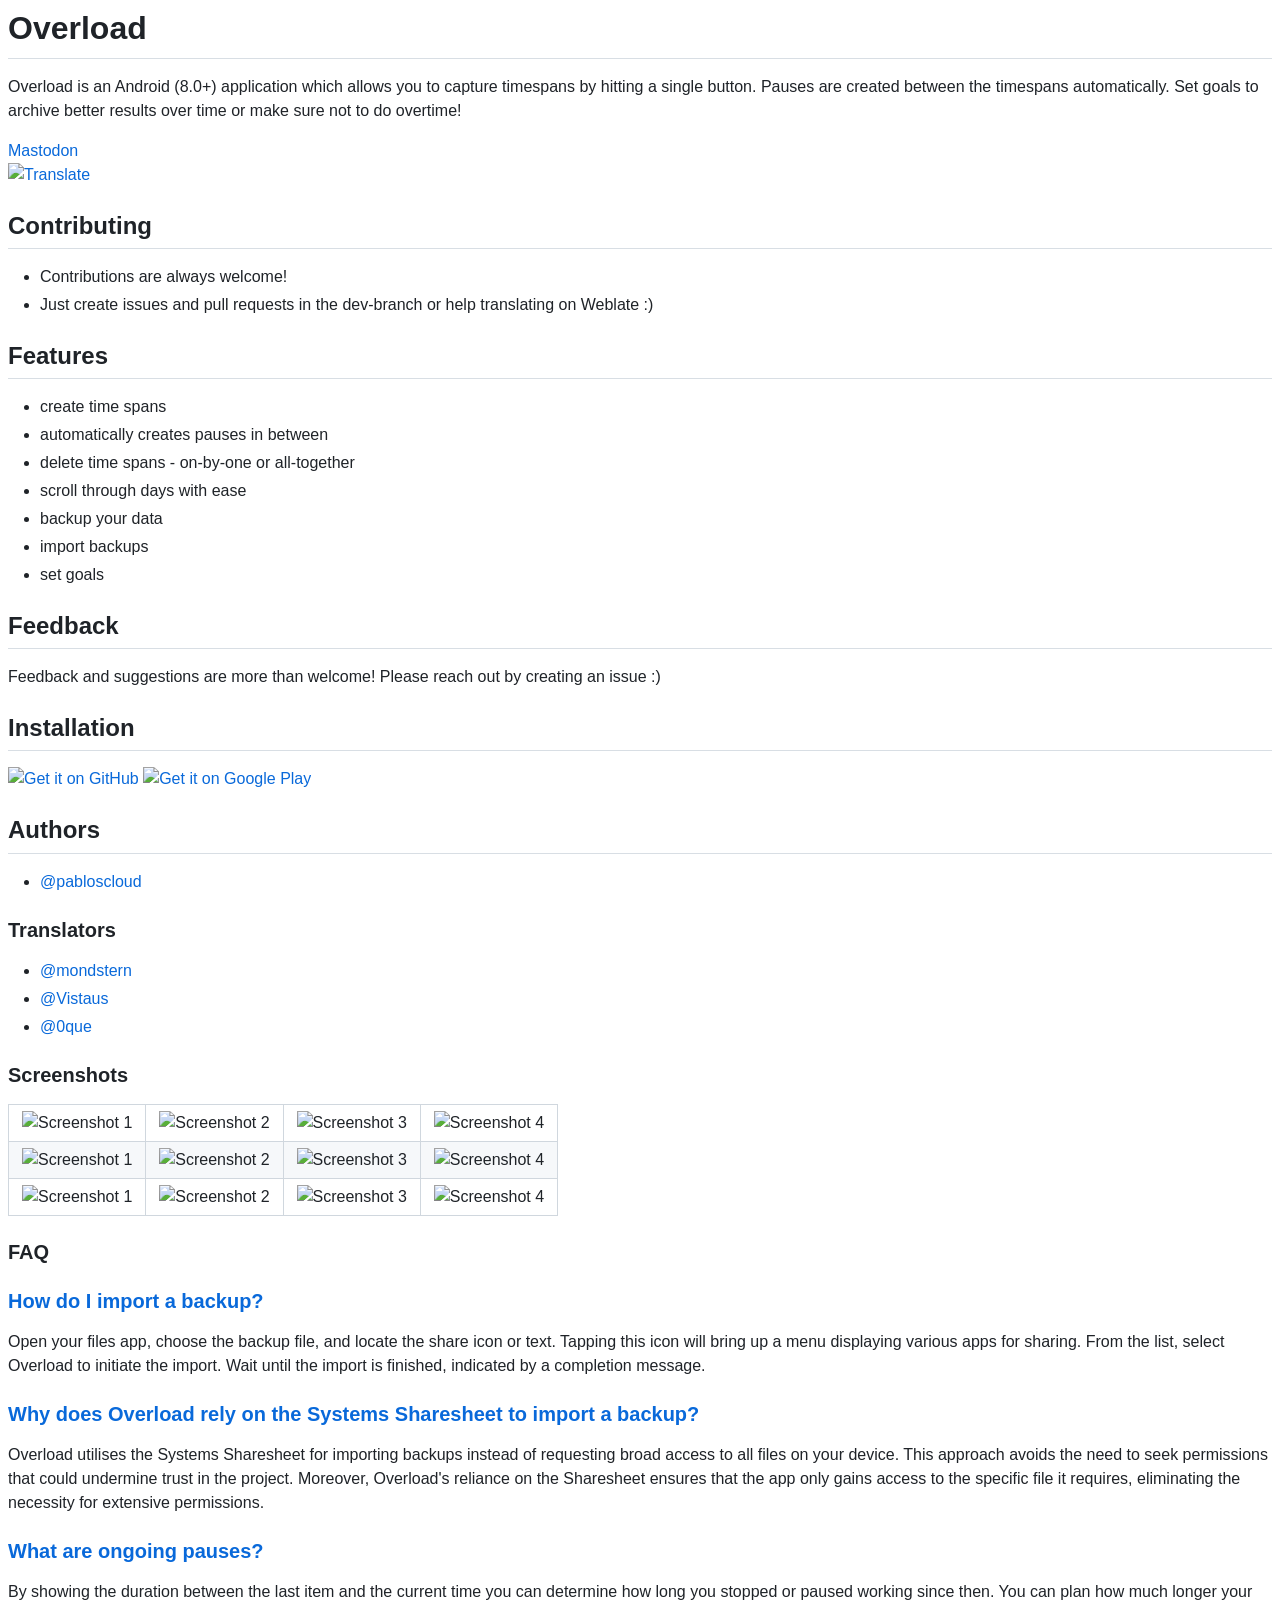
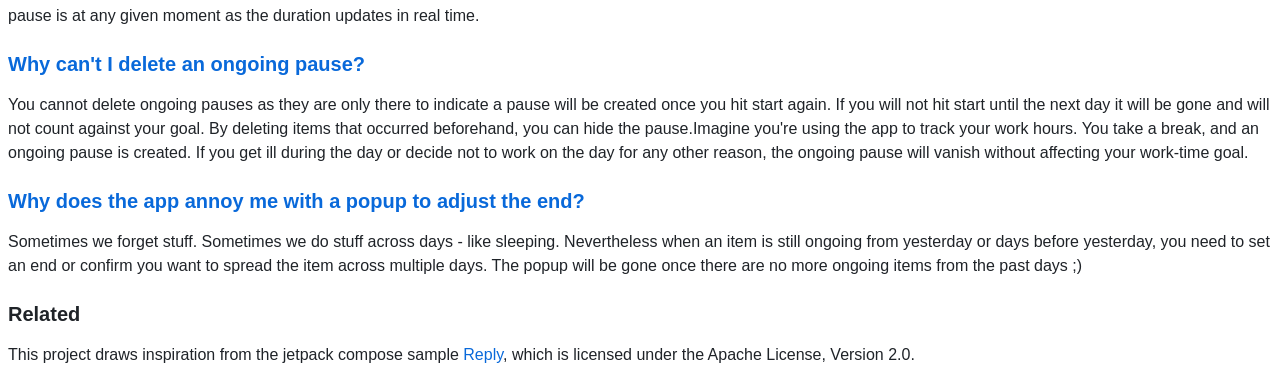
==== commit de09e2e0: "Update index.html" ====
--- a/index.html
+++ b/index.html
@@ -38,11 +38,8 @@
             <p>Feedback and suggestions are more than welcome! Please reach out by creating an issue :)</p>
             <h2>Installation</h2>
             <p>
-                <a href="https://f-droid.org/app/cloud.pablos.overload">
-                    <img src="https://fdroid.gitlab.io/artwork/badge/get-it-on.png" alt="Get it on F-Droid" height="60" />
-                </a>
-                <a href="https://codeberg.org/pabloscloud/Overload/releases">
-                    <img alt="Get it on Codeberg" src="https://i.imgur.com/y2BF7l0.png" height="60" />
+                <a href="https://github.com/pabloscloud/Overload/releases/latest">
+                    <img alt="Get it on GitHub" src="https://i.imgur.com/PMktVrZ.png" height="60" />
                 </a>
                 <a href="https://play.google.com/store/apps/details?id=cloud.pablos.overload">
                     <img alt="Get it on Google Play" src="https://play.google.com/intl/en_us/badges/static/images/badges/en_badge_web_generic.png" height="60" />
@@ -138,4 +135,4 @@
             <p>This project draws inspiration from the jetpack compose sample <a href="https://github.com/android/compose-samples/tree/main/Reply">Reply</a>, which is licensed under the Apache License, Version 2.0.</p>
         </article>
     </body>
-</html>+</html>
